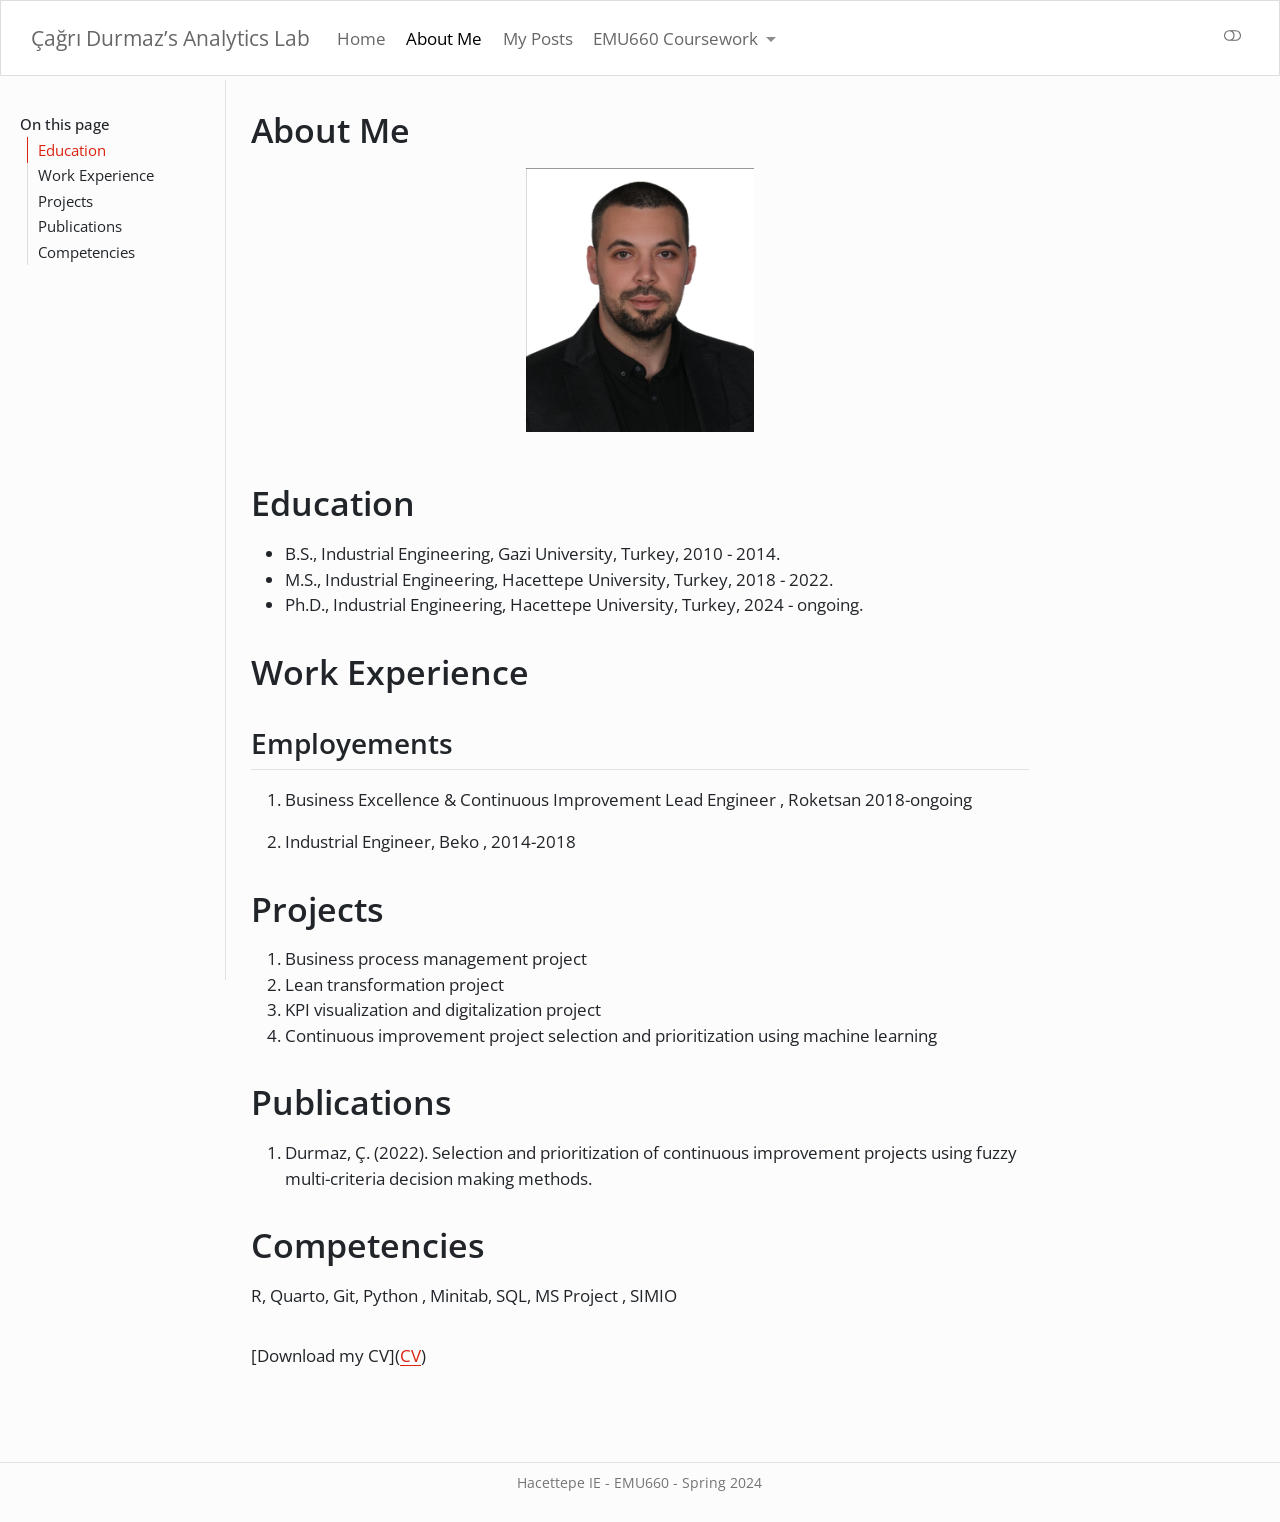
==== docs/about.html @ a5c44c81 "commit_1" ====
<!DOCTYPE html>
<html xmlns="http://www.w3.org/1999/xhtml" lang="en" xml:lang="en"><head>

<meta charset="utf-8">
<meta name="generator" content="quarto-1.5.57">

<meta name="viewport" content="width=device-width, initial-scale=1.0, user-scalable=yes">


<title>About Me – Çağrı Durmaz’s Analytics Lab</title>
<style>
code{white-space: pre-wrap;}
span.smallcaps{font-variant: small-caps;}
div.columns{display: flex; gap: min(4vw, 1.5em);}
div.column{flex: auto; overflow-x: auto;}
div.hanging-indent{margin-left: 1.5em; text-indent: -1.5em;}
ul.task-list{list-style: none;}
ul.task-list li input[type="checkbox"] {
  width: 0.8em;
  margin: 0 0.8em 0.2em -1em; /* quarto-specific, see https://github.com/quarto-dev/quarto-cli/issues/4556 */ 
  vertical-align: middle;
}
</style>


<script src="site_libs/quarto-nav/quarto-nav.js"></script>
<script src="site_libs/quarto-nav/headroom.min.js"></script>
<script src="site_libs/clipboard/clipboard.min.js"></script>
<script src="site_libs/quarto-search/autocomplete.umd.js"></script>
<script src="site_libs/quarto-search/fuse.min.js"></script>
<script src="site_libs/quarto-search/quarto-search.js"></script>
<meta name="quarto:offset" content="./">
<script src="site_libs/quarto-html/quarto.js"></script>
<script src="site_libs/quarto-html/popper.min.js"></script>
<script src="site_libs/quarto-html/tippy.umd.min.js"></script>
<script src="site_libs/quarto-html/anchor.min.js"></script>
<link href="site_libs/quarto-html/tippy.css" rel="stylesheet">
<link href="site_libs/quarto-html/quarto-syntax-highlighting.css" rel="stylesheet" class="quarto-color-scheme" id="quarto-text-highlighting-styles">
<link href="site_libs/quarto-html/quarto-syntax-highlighting-dark.css" rel="prefetch" class="quarto-color-scheme quarto-color-alternate" id="quarto-text-highlighting-styles">
<script src="site_libs/bootstrap/bootstrap.min.js"></script>
<link href="site_libs/bootstrap/bootstrap-icons.css" rel="stylesheet">
<link href="site_libs/bootstrap/bootstrap.min.css" rel="stylesheet" class="quarto-color-scheme" id="quarto-bootstrap" data-mode="light">
<link href="site_libs/bootstrap/bootstrap-dark.min.css" rel="prefetch" class="quarto-color-scheme quarto-color-alternate" id="quarto-bootstrap" data-mode="dark">
<script id="quarto-search-options" type="application/json">{
  "location": "navbar",
  "copy-button": false,
  "collapse-after": 3,
  "panel-placement": "end",
  "type": "overlay",
  "limit": 50,
  "keyboard-shortcut": [
    "f",
    "/",
    "s"
  ],
  "show-item-context": false,
  "language": {
    "search-no-results-text": "No results",
    "search-matching-documents-text": "matching documents",
    "search-copy-link-title": "Copy link to search",
    "search-hide-matches-text": "Hide additional matches",
    "search-more-match-text": "more match in this document",
    "search-more-matches-text": "more matches in this document",
    "search-clear-button-title": "Clear",
    "search-text-placeholder": "",
    "search-detached-cancel-button-title": "Cancel",
    "search-submit-button-title": "Submit",
    "search-label": "Search"
  }
}</script>


<link rel="stylesheet" href="styles.css">
</head>

<body class="docked nav-fixed">

<div id="quarto-search-results"></div>
  <header id="quarto-header" class="headroom fixed-top">
    <nav class="navbar navbar-expand-lg " data-bs-theme="dark">
      <div class="navbar-container container-fluid">
      <div class="navbar-brand-container mx-auto">
    <a class="navbar-brand" href="./index.html">
    <span class="navbar-title">Çağrı Durmaz’s Analytics Lab</span>
    </a>
  </div>
            <div id="quarto-search" class="" title="Search"></div>
          <button class="navbar-toggler" type="button" data-bs-toggle="collapse" data-bs-target="#navbarCollapse" aria-controls="navbarCollapse" role="menu" aria-expanded="false" aria-label="Toggle navigation" onclick="if (window.quartoToggleHeadroom) { window.quartoToggleHeadroom(); }">
  <span class="navbar-toggler-icon"></span>
</button>
          <div class="collapse navbar-collapse" id="navbarCollapse">
            <ul class="navbar-nav navbar-nav-scroll me-auto">
  <li class="nav-item">
    <a class="nav-link" href="./index.html"> 
<span class="menu-text">Home</span></a>
  </li>  
  <li class="nav-item">
    <a class="nav-link active" href="./about.html" aria-current="page"> 
<span class="menu-text">About Me</span></a>
  </li>  
  <li class="nav-item">
    <a class="nav-link" href="./posts.html"> 
<span class="menu-text">My Posts</span></a>
  </li>  
  <li class="nav-item dropdown ">
    <a class="nav-link dropdown-toggle" href="#" id="nav-menu-emu660-coursework" role="link" data-bs-toggle="dropdown" aria-expanded="false">
 <span class="menu-text">EMU660 Coursework</span>
    </a>
    <ul class="dropdown-menu" aria-labelledby="nav-menu-emu660-coursework">    
        <li>
    <a class="dropdown-item" href="./assignments.html">
 <span class="dropdown-text">Assignments</span></a>
  </li>  
        <li>
    <a class="dropdown-item" href="./project.html">
 <span class="dropdown-text">Project</span></a>
  </li>  
    </ul>
  </li>
</ul>
          </div> <!-- /navcollapse -->
            <div class="quarto-navbar-tools tools-wide">
    <a href="https://github.com/cagridurmaz" title="" class="quarto-navigation-tool px-1" aria-label=""><i class="bi bi-github"></i></a>
    <a href="https://www.linkedin.com/in/durmazcagri/" title="" class="quarto-navigation-tool px-1" aria-label=""><i class="bi bi-linkedin"></i></a>
  <a href="" class="quarto-color-scheme-toggle quarto-navigation-tool  px-1" onclick="window.quartoToggleColorScheme(); return false;" title="Toggle dark mode"><i class="bi"></i></a>
</div>
      </div> <!-- /container-fluid -->
    </nav>
</header>
<!-- content -->
<div id="quarto-content" class="quarto-container page-columns page-rows-contents page-layout-article page-navbar">
<!-- sidebar -->
  <nav id="quarto-sidebar" class="sidebar collapse collapse-horizontal quarto-sidebar-collapse-item sidebar-navigation docked overflow-auto">
    <nav id="TOC" role="doc-toc" class="toc-active">
    <h2 id="toc-title">On this page</h2>
   
  <ul>
  <li><a href="#education" id="toc-education" class="nav-link active" data-scroll-target="#education">Education</a></li>
  <li><a href="#work-experience" id="toc-work-experience" class="nav-link" data-scroll-target="#work-experience">Work Experience</a>
  <ul class="collapse">
  <li><a href="#employements" id="toc-employements" class="nav-link" data-scroll-target="#employements">Employements</a></li>
  </ul></li>
  <li><a href="#projects" id="toc-projects" class="nav-link" data-scroll-target="#projects">Projects</a></li>
  <li><a href="#publications" id="toc-publications" class="nav-link" data-scroll-target="#publications">Publications</a></li>
  <li><a href="#competencies" id="toc-competencies" class="nav-link" data-scroll-target="#competencies">Competencies</a></li>
  <li><a href="#section" id="toc-section" class="nav-link" data-scroll-target="#section"></a></li>
  </ul>
</nav>
</nav>
<div id="quarto-sidebar-glass" class="quarto-sidebar-collapse-item" data-bs-toggle="collapse" data-bs-target=".quarto-sidebar-collapse-item"></div>
<!-- margin-sidebar -->
    <div id="quarto-margin-sidebar" class="sidebar margin-sidebar zindex-bottom">
    </div>
<!-- main -->
<main class="content" id="quarto-document-content">

<header id="title-block-header" class="quarto-title-block default">
<div class="quarto-title">
<h1 class="title">About Me</h1>
</div>



<div class="quarto-title-meta">

    
  
    
  </div>
  


</header>


<div class="quarto-figure quarto-figure-center">
<figure class="figure">
<p><img src="images/Screenshot 2025-03-12 at 20.05.14.png" class="img-fluid quarto-figure quarto-figure-center figure-img" width="228"></p>
</figure>
</div>
<section id="education" class="level1">
<h1>Education</h1>
<ul>
<li>B.S., Industrial Engineering, Gazi University, Turkey, 2010 - 2014.</li>
<li>M.S., Industrial Engineering, Hacettepe University, Turkey, 2018 - 2022.</li>
<li>Ph.D., Industrial Engineering, Hacettepe University, Turkey, 2024 - ongoing.</li>
</ul>
</section>
<section id="work-experience" class="level1">
<h1>Work Experience</h1>
<section id="employements" class="level2">
<h2 class="anchored" data-anchor-id="employements">Employements</h2>
<ol type="1">
<li><p>Business Excellence &amp; Continuous Improvement Lead Engineer , Roketsan 2018-ongoing</p></li>
<li><p>Industrial Engineer, Beko , 2014-2018</p></li>
</ol>
</section>
</section>
<section id="projects" class="level1">
<h1>Projects</h1>
<ol type="1">
<li>Business process management project&nbsp;</li>
<li>Lean transformation project&nbsp;</li>
<li>KPI visualization and digitalization project&nbsp;</li>
<li>Continuous improvement project selection and prioritization using machine learning&nbsp;</li>
</ol>
</section>
<section id="publications" class="level1">
<h1>Publications</h1>
<ol type="1">
<li>Durmaz, Ç. (2022). Selection and prioritization of continuous improvement projects using fuzzy multi-criteria decision making methods.</li>
</ol>
</section>
<section id="competencies" class="level1">
<h1>Competencies</h1>
<p>R, Quarto, Git, Python , Minitab, SQL, MS Project , SIMIO</p>
</section>
<section id="section" class="level1">
<h1></h1>
<p>[Download my CV](<a href="docs/Cagri_Durmaz">CV</a>)</p>


</section>

<a onclick="window.scrollTo(0, 0); return false;" role="button" id="quarto-back-to-top"><i class="bi bi-arrow-up"></i> Back to top</a></main> <!-- /main -->
<script id="quarto-html-after-body" type="application/javascript">
window.document.addEventListener("DOMContentLoaded", function (event) {
  const toggleBodyColorMode = (bsSheetEl) => {
    const mode = bsSheetEl.getAttribute("data-mode");
    const bodyEl = window.document.querySelector("body");
    if (mode === "dark") {
      bodyEl.classList.add("quarto-dark");
      bodyEl.classList.remove("quarto-light");
    } else {
      bodyEl.classList.add("quarto-light");
      bodyEl.classList.remove("quarto-dark");
    }
  }
  const toggleBodyColorPrimary = () => {
    const bsSheetEl = window.document.querySelector("link#quarto-bootstrap");
    if (bsSheetEl) {
      toggleBodyColorMode(bsSheetEl);
    }
  }
  toggleBodyColorPrimary();  
  const disableStylesheet = (stylesheets) => {
    for (let i=0; i < stylesheets.length; i++) {
      const stylesheet = stylesheets[i];
      stylesheet.rel = 'prefetch';
    }
  }
  const enableStylesheet = (stylesheets) => {
    for (let i=0; i < stylesheets.length; i++) {
      const stylesheet = stylesheets[i];
      stylesheet.rel = 'stylesheet';
    }
  }
  const manageTransitions = (selector, allowTransitions) => {
    const els = window.document.querySelectorAll(selector);
    for (let i=0; i < els.length; i++) {
      const el = els[i];
      if (allowTransitions) {
        el.classList.remove('notransition');
      } else {
        el.classList.add('notransition');
      }
    }
  }
  const toggleGiscusIfUsed = (isAlternate, darkModeDefault) => {
    const baseTheme = document.querySelector('#giscus-base-theme')?.value ?? 'light';
    const alternateTheme = document.querySelector('#giscus-alt-theme')?.value ?? 'dark';
    let newTheme = '';
    if(darkModeDefault) {
      newTheme = isAlternate ? baseTheme : alternateTheme;
    } else {
      newTheme = isAlternate ? alternateTheme : baseTheme;
    }
    const changeGiscusTheme = () => {
      // From: https://github.com/giscus/giscus/issues/336
      const sendMessage = (message) => {
        const iframe = document.querySelector('iframe.giscus-frame');
        if (!iframe) return;
        iframe.contentWindow.postMessage({ giscus: message }, 'https://giscus.app');
      }
      sendMessage({
        setConfig: {
          theme: newTheme
        }
      });
    }
    const isGiscussLoaded = window.document.querySelector('iframe.giscus-frame') !== null;
    if (isGiscussLoaded) {
      changeGiscusTheme();
    }
  }
  const toggleColorMode = (alternate) => {
    // Switch the stylesheets
    const alternateStylesheets = window.document.querySelectorAll('link.quarto-color-scheme.quarto-color-alternate');
    manageTransitions('#quarto-margin-sidebar .nav-link', false);
    if (alternate) {
      enableStylesheet(alternateStylesheets);
      for (const sheetNode of alternateStylesheets) {
        if (sheetNode.id === "quarto-bootstrap") {
          toggleBodyColorMode(sheetNode);
        }
      }
    } else {
      disableStylesheet(alternateStylesheets);
      toggleBodyColorPrimary();
    }
    manageTransitions('#quarto-margin-sidebar .nav-link', true);
    // Switch the toggles
    const toggles = window.document.querySelectorAll('.quarto-color-scheme-toggle');
    for (let i=0; i < toggles.length; i++) {
      const toggle = toggles[i];
      if (toggle) {
        if (alternate) {
          toggle.classList.add("alternate");     
        } else {
          toggle.classList.remove("alternate");
        }
      }
    }
    // Hack to workaround the fact that safari doesn't
    // properly recolor the scrollbar when toggling (#1455)
    if (navigator.userAgent.indexOf('Safari') > 0 && navigator.userAgent.indexOf('Chrome') == -1) {
      manageTransitions("body", false);
      window.scrollTo(0, 1);
      setTimeout(() => {
        window.scrollTo(0, 0);
        manageTransitions("body", true);
      }, 40);  
    }
  }
  const isFileUrl = () => { 
    return window.location.protocol === 'file:';
  }
  const hasAlternateSentinel = () => {  
    let styleSentinel = getColorSchemeSentinel();
    if (styleSentinel !== null) {
      return styleSentinel === "alternate";
    } else {
      return false;
    }
  }
  const setStyleSentinel = (alternate) => {
    const value = alternate ? "alternate" : "default";
    if (!isFileUrl()) {
      window.localStorage.setItem("quarto-color-scheme", value);
    } else {
      localAlternateSentinel = value;
    }
  }
  const getColorSchemeSentinel = () => {
    if (!isFileUrl()) {
      const storageValue = window.localStorage.getItem("quarto-color-scheme");
      return storageValue != null ? storageValue : localAlternateSentinel;
    } else {
      return localAlternateSentinel;
    }
  }
  const darkModeDefault = false;
  let localAlternateSentinel = darkModeDefault ? 'alternate' : 'default';
  // Dark / light mode switch
  window.quartoToggleColorScheme = () => {
    // Read the current dark / light value 
    let toAlternate = !hasAlternateSentinel();
    toggleColorMode(toAlternate);
    setStyleSentinel(toAlternate);
    toggleGiscusIfUsed(toAlternate, darkModeDefault);
  };
  // Ensure there is a toggle, if there isn't float one in the top right
  if (window.document.querySelector('.quarto-color-scheme-toggle') === null) {
    const a = window.document.createElement('a');
    a.classList.add('top-right');
    a.classList.add('quarto-color-scheme-toggle');
    a.href = "";
    a.onclick = function() { try { window.quartoToggleColorScheme(); } catch {} return false; };
    const i = window.document.createElement("i");
    i.classList.add('bi');
    a.appendChild(i);
    window.document.body.appendChild(a);
  }
  // Switch to dark mode if need be
  if (hasAlternateSentinel()) {
    toggleColorMode(true);
  } else {
    toggleColorMode(false);
  }
  const icon = "";
  const anchorJS = new window.AnchorJS();
  anchorJS.options = {
    placement: 'right',
    icon: icon
  };
  anchorJS.add('.anchored');
  const isCodeAnnotation = (el) => {
    for (const clz of el.classList) {
      if (clz.startsWith('code-annotation-')) {                     
        return true;
      }
    }
    return false;
  }
  const onCopySuccess = function(e) {
    // button target
    const button = e.trigger;
    // don't keep focus
    button.blur();
    // flash "checked"
    button.classList.add('code-copy-button-checked');
    var currentTitle = button.getAttribute("title");
    button.setAttribute("title", "Copied!");
    let tooltip;
    if (window.bootstrap) {
      button.setAttribute("data-bs-toggle", "tooltip");
      button.setAttribute("data-bs-placement", "left");
      button.setAttribute("data-bs-title", "Copied!");
      tooltip = new bootstrap.Tooltip(button, 
        { trigger: "manual", 
          customClass: "code-copy-button-tooltip",
          offset: [0, -8]});
      tooltip.show();    
    }
    setTimeout(function() {
      if (tooltip) {
        tooltip.hide();
        button.removeAttribute("data-bs-title");
        button.removeAttribute("data-bs-toggle");
        button.removeAttribute("data-bs-placement");
      }
      button.setAttribute("title", currentTitle);
      button.classList.remove('code-copy-button-checked');
    }, 1000);
    // clear code selection
    e.clearSelection();
  }
  const getTextToCopy = function(trigger) {
      const codeEl = trigger.previousElementSibling.cloneNode(true);
      for (const childEl of codeEl.children) {
        if (isCodeAnnotation(childEl)) {
          childEl.remove();
        }
      }
      return codeEl.innerText;
  }
  const clipboard = new window.ClipboardJS('.code-copy-button:not([data-in-quarto-modal])', {
    text: getTextToCopy
  });
  clipboard.on('success', onCopySuccess);
  if (window.document.getElementById('quarto-embedded-source-code-modal')) {
    // For code content inside modals, clipBoardJS needs to be initialized with a container option
    // TODO: Check when it could be a function (https://github.com/zenorocha/clipboard.js/issues/860)
    const clipboardModal = new window.ClipboardJS('.code-copy-button[data-in-quarto-modal]', {
      text: getTextToCopy,
      container: window.document.getElementById('quarto-embedded-source-code-modal')
    });
    clipboardModal.on('success', onCopySuccess);
  }
    var localhostRegex = new RegExp(/^(?:http|https):\/\/localhost\:?[0-9]*\//);
    var mailtoRegex = new RegExp(/^mailto:/);
      var filterRegex = new RegExp('/' + window.location.host + '/');
    var isInternal = (href) => {
        return filterRegex.test(href) || localhostRegex.test(href) || mailtoRegex.test(href);
    }
    // Inspect non-navigation links and adorn them if external
 	var links = window.document.querySelectorAll('a[href]:not(.nav-link):not(.navbar-brand):not(.toc-action):not(.sidebar-link):not(.sidebar-item-toggle):not(.pagination-link):not(.no-external):not([aria-hidden]):not(.dropdown-item):not(.quarto-navigation-tool):not(.about-link)');
    for (var i=0; i<links.length; i++) {
      const link = links[i];
      if (!isInternal(link.href)) {
        // undo the damage that might have been done by quarto-nav.js in the case of
        // links that we want to consider external
        if (link.dataset.originalHref !== undefined) {
          link.href = link.dataset.originalHref;
        }
      }
    }
  function tippyHover(el, contentFn, onTriggerFn, onUntriggerFn) {
    const config = {
      allowHTML: true,
      maxWidth: 500,
      delay: 100,
      arrow: false,
      appendTo: function(el) {
          return el.parentElement;
      },
      interactive: true,
      interactiveBorder: 10,
      theme: 'quarto',
      placement: 'bottom-start',
    };
    if (contentFn) {
      config.content = contentFn;
    }
    if (onTriggerFn) {
      config.onTrigger = onTriggerFn;
    }
    if (onUntriggerFn) {
      config.onUntrigger = onUntriggerFn;
    }
    window.tippy(el, config); 
  }
  const noterefs = window.document.querySelectorAll('a[role="doc-noteref"]');
  for (var i=0; i<noterefs.length; i++) {
    const ref = noterefs[i];
    tippyHover(ref, function() {
      // use id or data attribute instead here
      let href = ref.getAttribute('data-footnote-href') || ref.getAttribute('href');
      try { href = new URL(href).hash; } catch {}
      const id = href.replace(/^#\/?/, "");
      const note = window.document.getElementById(id);
      if (note) {
        return note.innerHTML;
      } else {
        return "";
      }
    });
  }
  const xrefs = window.document.querySelectorAll('a.quarto-xref');
  const processXRef = (id, note) => {
    // Strip column container classes
    const stripColumnClz = (el) => {
      el.classList.remove("page-full", "page-columns");
      if (el.children) {
        for (const child of el.children) {
          stripColumnClz(child);
        }
      }
    }
    stripColumnClz(note)
    if (id === null || id.startsWith('sec-')) {
      // Special case sections, only their first couple elements
      const container = document.createElement("div");
      if (note.children && note.children.length > 2) {
        container.appendChild(note.children[0].cloneNode(true));
        for (let i = 1; i < note.children.length; i++) {
          const child = note.children[i];
          if (child.tagName === "P" && child.innerText === "") {
            continue;
          } else {
            container.appendChild(child.cloneNode(true));
            break;
          }
        }
        if (window.Quarto?.typesetMath) {
          window.Quarto.typesetMath(container);
        }
        return container.innerHTML
      } else {
        if (window.Quarto?.typesetMath) {
          window.Quarto.typesetMath(note);
        }
        return note.innerHTML;
      }
    } else {
      // Remove any anchor links if they are present
      const anchorLink = note.querySelector('a.anchorjs-link');
      if (anchorLink) {
        anchorLink.remove();
      }
      if (window.Quarto?.typesetMath) {
        window.Quarto.typesetMath(note);
      }
      // TODO in 1.5, we should make sure this works without a callout special case
      if (note.classList.contains("callout")) {
        return note.outerHTML;
      } else {
        return note.innerHTML;
      }
    }
  }
  for (var i=0; i<xrefs.length; i++) {
    const xref = xrefs[i];
    tippyHover(xref, undefined, function(instance) {
      instance.disable();
      let url = xref.getAttribute('href');
      let hash = undefined; 
      if (url.startsWith('#')) {
        hash = url;
      } else {
        try { hash = new URL(url).hash; } catch {}
      }
      if (hash) {
        const id = hash.replace(/^#\/?/, "");
        const note = window.document.getElementById(id);
        if (note !== null) {
          try {
            const html = processXRef(id, note.cloneNode(true));
            instance.setContent(html);
          } finally {
            instance.enable();
            instance.show();
          }
        } else {
          // See if we can fetch this
          fetch(url.split('#')[0])
          .then(res => res.text())
          .then(html => {
            const parser = new DOMParser();
            const htmlDoc = parser.parseFromString(html, "text/html");
            const note = htmlDoc.getElementById(id);
            if (note !== null) {
              const html = processXRef(id, note);
              instance.setContent(html);
            } 
          }).finally(() => {
            instance.enable();
            instance.show();
          });
        }
      } else {
        // See if we can fetch a full url (with no hash to target)
        // This is a special case and we should probably do some content thinning / targeting
        fetch(url)
        .then(res => res.text())
        .then(html => {
          const parser = new DOMParser();
          const htmlDoc = parser.parseFromString(html, "text/html");
          const note = htmlDoc.querySelector('main.content');
          if (note !== null) {
            // This should only happen for chapter cross references
            // (since there is no id in the URL)
            // remove the first header
            if (note.children.length > 0 && note.children[0].tagName === "HEADER") {
              note.children[0].remove();
            }
            const html = processXRef(null, note);
            instance.setContent(html);
          } 
        }).finally(() => {
          instance.enable();
          instance.show();
        });
      }
    }, function(instance) {
    });
  }
      let selectedAnnoteEl;
      const selectorForAnnotation = ( cell, annotation) => {
        let cellAttr = 'data-code-cell="' + cell + '"';
        let lineAttr = 'data-code-annotation="' +  annotation + '"';
        const selector = 'span[' + cellAttr + '][' + lineAttr + ']';
        return selector;
      }
      const selectCodeLines = (annoteEl) => {
        const doc = window.document;
        const targetCell = annoteEl.getAttribute("data-target-cell");
        const targetAnnotation = annoteEl.getAttribute("data-target-annotation");
        const annoteSpan = window.document.querySelector(selectorForAnnotation(targetCell, targetAnnotation));
        const lines = annoteSpan.getAttribute("data-code-lines").split(",");
        const lineIds = lines.map((line) => {
          return targetCell + "-" + line;
        })
        let top = null;
        let height = null;
        let parent = null;
        if (lineIds.length > 0) {
            //compute the position of the single el (top and bottom and make a div)
            const el = window.document.getElementById(lineIds[0]);
            top = el.offsetTop;
            height = el.offsetHeight;
            parent = el.parentElement.parentElement;
          if (lineIds.length > 1) {
            const lastEl = window.document.getElementById(lineIds[lineIds.length - 1]);
            const bottom = lastEl.offsetTop + lastEl.offsetHeight;
            height = bottom - top;
          }
          if (top !== null && height !== null && parent !== null) {
            // cook up a div (if necessary) and position it 
            let div = window.document.getElementById("code-annotation-line-highlight");
            if (div === null) {
              div = window.document.createElement("div");
              div.setAttribute("id", "code-annotation-line-highlight");
              div.style.position = 'absolute';
              parent.appendChild(div);
            }
            div.style.top = top - 2 + "px";
            div.style.height = height + 4 + "px";
            div.style.left = 0;
            let gutterDiv = window.document.getElementById("code-annotation-line-highlight-gutter");
            if (gutterDiv === null) {
              gutterDiv = window.document.createElement("div");
              gutterDiv.setAttribute("id", "code-annotation-line-highlight-gutter");
              gutterDiv.style.position = 'absolute';
              const codeCell = window.document.getElementById(targetCell);
              const gutter = codeCell.querySelector('.code-annotation-gutter');
              gutter.appendChild(gutterDiv);
            }
            gutterDiv.style.top = top - 2 + "px";
            gutterDiv.style.height = height + 4 + "px";
          }
          selectedAnnoteEl = annoteEl;
        }
      };
      const unselectCodeLines = () => {
        const elementsIds = ["code-annotation-line-highlight", "code-annotation-line-highlight-gutter"];
        elementsIds.forEach((elId) => {
          const div = window.document.getElementById(elId);
          if (div) {
            div.remove();
          }
        });
        selectedAnnoteEl = undefined;
      };
        // Handle positioning of the toggle
    window.addEventListener(
      "resize",
      throttle(() => {
        elRect = undefined;
        if (selectedAnnoteEl) {
          selectCodeLines(selectedAnnoteEl);
        }
      }, 10)
    );
    function throttle(fn, ms) {
    let throttle = false;
    let timer;
      return (...args) => {
        if(!throttle) { // first call gets through
            fn.apply(this, args);
            throttle = true;
        } else { // all the others get throttled
            if(timer) clearTimeout(timer); // cancel #2
            timer = setTimeout(() => {
              fn.apply(this, args);
              timer = throttle = false;
            }, ms);
        }
      };
    }
      // Attach click handler to the DT
      const annoteDls = window.document.querySelectorAll('dt[data-target-cell]');
      for (const annoteDlNode of annoteDls) {
        annoteDlNode.addEventListener('click', (event) => {
          const clickedEl = event.target;
          if (clickedEl !== selectedAnnoteEl) {
            unselectCodeLines();
            const activeEl = window.document.querySelector('dt[data-target-cell].code-annotation-active');
            if (activeEl) {
              activeEl.classList.remove('code-annotation-active');
            }
            selectCodeLines(clickedEl);
            clickedEl.classList.add('code-annotation-active');
          } else {
            // Unselect the line
            unselectCodeLines();
            clickedEl.classList.remove('code-annotation-active');
          }
        });
      }
  const findCites = (el) => {
    const parentEl = el.parentElement;
    if (parentEl) {
      const cites = parentEl.dataset.cites;
      if (cites) {
        return {
          el,
          cites: cites.split(' ')
        };
      } else {
        return findCites(el.parentElement)
      }
    } else {
      return undefined;
    }
  };
  var bibliorefs = window.document.querySelectorAll('a[role="doc-biblioref"]');
  for (var i=0; i<bibliorefs.length; i++) {
    const ref = bibliorefs[i];
    const citeInfo = findCites(ref);
    if (citeInfo) {
      tippyHover(citeInfo.el, function() {
        var popup = window.document.createElement('div');
        citeInfo.cites.forEach(function(cite) {
          var citeDiv = window.document.createElement('div');
          citeDiv.classList.add('hanging-indent');
          citeDiv.classList.add('csl-entry');
          var biblioDiv = window.document.getElementById('ref-' + cite);
          if (biblioDiv) {
            citeDiv.innerHTML = biblioDiv.innerHTML;
          }
          popup.appendChild(citeDiv);
        });
        return popup.innerHTML;
      });
    }
  }
});
</script>
</div> <!-- /content -->
<footer class="footer">
  <div class="nav-footer">
    <div class="nav-footer-left">
      &nbsp;
    </div>   
    <div class="nav-footer-center">
<p>Hacettepe IE - EMU660 - Spring 2024</p>
</div>
    <div class="nav-footer-right">
      &nbsp;
    </div>
  </div>
</footer>




</body></html>
---- docs/site_libs/quarto-html/quarto-syntax-highlighting.css ----
/* quarto syntax highlight colors */
:root {
  --quarto-hl-ot-color: #003B4F;
  --quarto-hl-at-color: #657422;
  --quarto-hl-ss-color: #20794D;
  --quarto-hl-an-color: #5E5E5E;
  --quarto-hl-fu-color: #4758AB;
  --quarto-hl-st-color: #20794D;
  --quarto-hl-cf-color: #003B4F;
  --quarto-hl-op-color: #5E5E5E;
  --quarto-hl-er-color: #AD0000;
  --quarto-hl-bn-color: #AD0000;
  --quarto-hl-al-color: #AD0000;
  --quarto-hl-va-color: #111111;
  --quarto-hl-bu-color: inherit;
  --quarto-hl-ex-color: inherit;
  --quarto-hl-pp-color: #AD0000;
  --quarto-hl-in-color: #5E5E5E;
  --quarto-hl-vs-color: #20794D;
  --quarto-hl-wa-color: #5E5E5E;
  --quarto-hl-do-color: #5E5E5E;
  --quarto-hl-im-color: #00769E;
  --quarto-hl-ch-color: #20794D;
  --quarto-hl-dt-color: #AD0000;
  --quarto-hl-fl-color: #AD0000;
  --quarto-hl-co-color: #5E5E5E;
  --quarto-hl-cv-color: #5E5E5E;
  --quarto-hl-cn-color: #8f5902;
  --quarto-hl-sc-color: #5E5E5E;
  --quarto-hl-dv-color: #AD0000;
  --quarto-hl-kw-color: #003B4F;
}

/* other quarto variables */
:root {
  --quarto-font-monospace: SFMono-Regular, Menlo, Monaco, Consolas, "Liberation Mono", "Courier New", monospace;
}

pre > code.sourceCode > span {
  color: #003B4F;
}

code span {
  color: #003B4F;
}

code.sourceCode > span {
  color: #003B4F;
}

div.sourceCode,
div.sourceCode pre.sourceCode {
  color: #003B4F;
}

code span.ot {
  color: #003B4F;
  font-style: inherit;
}

code span.at {
  color: #657422;
  font-style: inherit;
}

code span.ss {
  color: #20794D;
  font-style: inherit;
}

code span.an {
  color: #5E5E5E;
  font-style: inherit;
}

code span.fu {
  color: #4758AB;
  font-style: inherit;
}

code span.st {
  color: #20794D;
  font-style: inherit;
}

code span.cf {
  color: #003B4F;
  font-weight: bold;
  font-style: inherit;
}

code span.op {
  color: #5E5E5E;
  font-style: inherit;
}

code span.er {
  color: #AD0000;
  font-style: inherit;
}

code span.bn {
  color: #AD0000;
  font-style: inherit;
}

code span.al {
  color: #AD0000;
  font-style: inherit;
}

code span.va {
  color: #111111;
  font-style: inherit;
}

code span.bu {
  font-style: inherit;
}

code span.ex {
  font-style: inherit;
}

code span.pp {
  color: #AD0000;
  font-style: inherit;
}

code span.in {
  color: #5E5E5E;
  font-style: inherit;
}

code span.vs {
  color: #20794D;
  font-style: inherit;
}

code span.wa {
  color: #5E5E5E;
  font-style: italic;
}

code span.do {
  color: #5E5E5E;
  font-style: italic;
}

code span.im {
  color: #00769E;
  font-style: inherit;
}

code span.ch {
  color: #20794D;
  font-style: inherit;
}

code span.dt {
  color: #AD0000;
  font-style: inherit;
}

code span.fl {
  color: #AD0000;
  font-style: inherit;
}

code span.co {
  color: #5E5E5E;
  font-style: inherit;
}

code span.cv {
  color: #5E5E5E;
  font-style: italic;
}

code span.cn {
  color: #8f5902;
  font-style: inherit;
}

code span.sc {
  color: #5E5E5E;
  font-style: inherit;
}

code span.dv {
  color: #AD0000;
  font-style: inherit;
}

code span.kw {
  color: #003B4F;
  font-weight: bold;
  font-style: inherit;
}

.prevent-inlining {
  content: "</";
}

/*# sourceMappingURL=debc5d5d77c3f9108843748ff7464032.css.map */
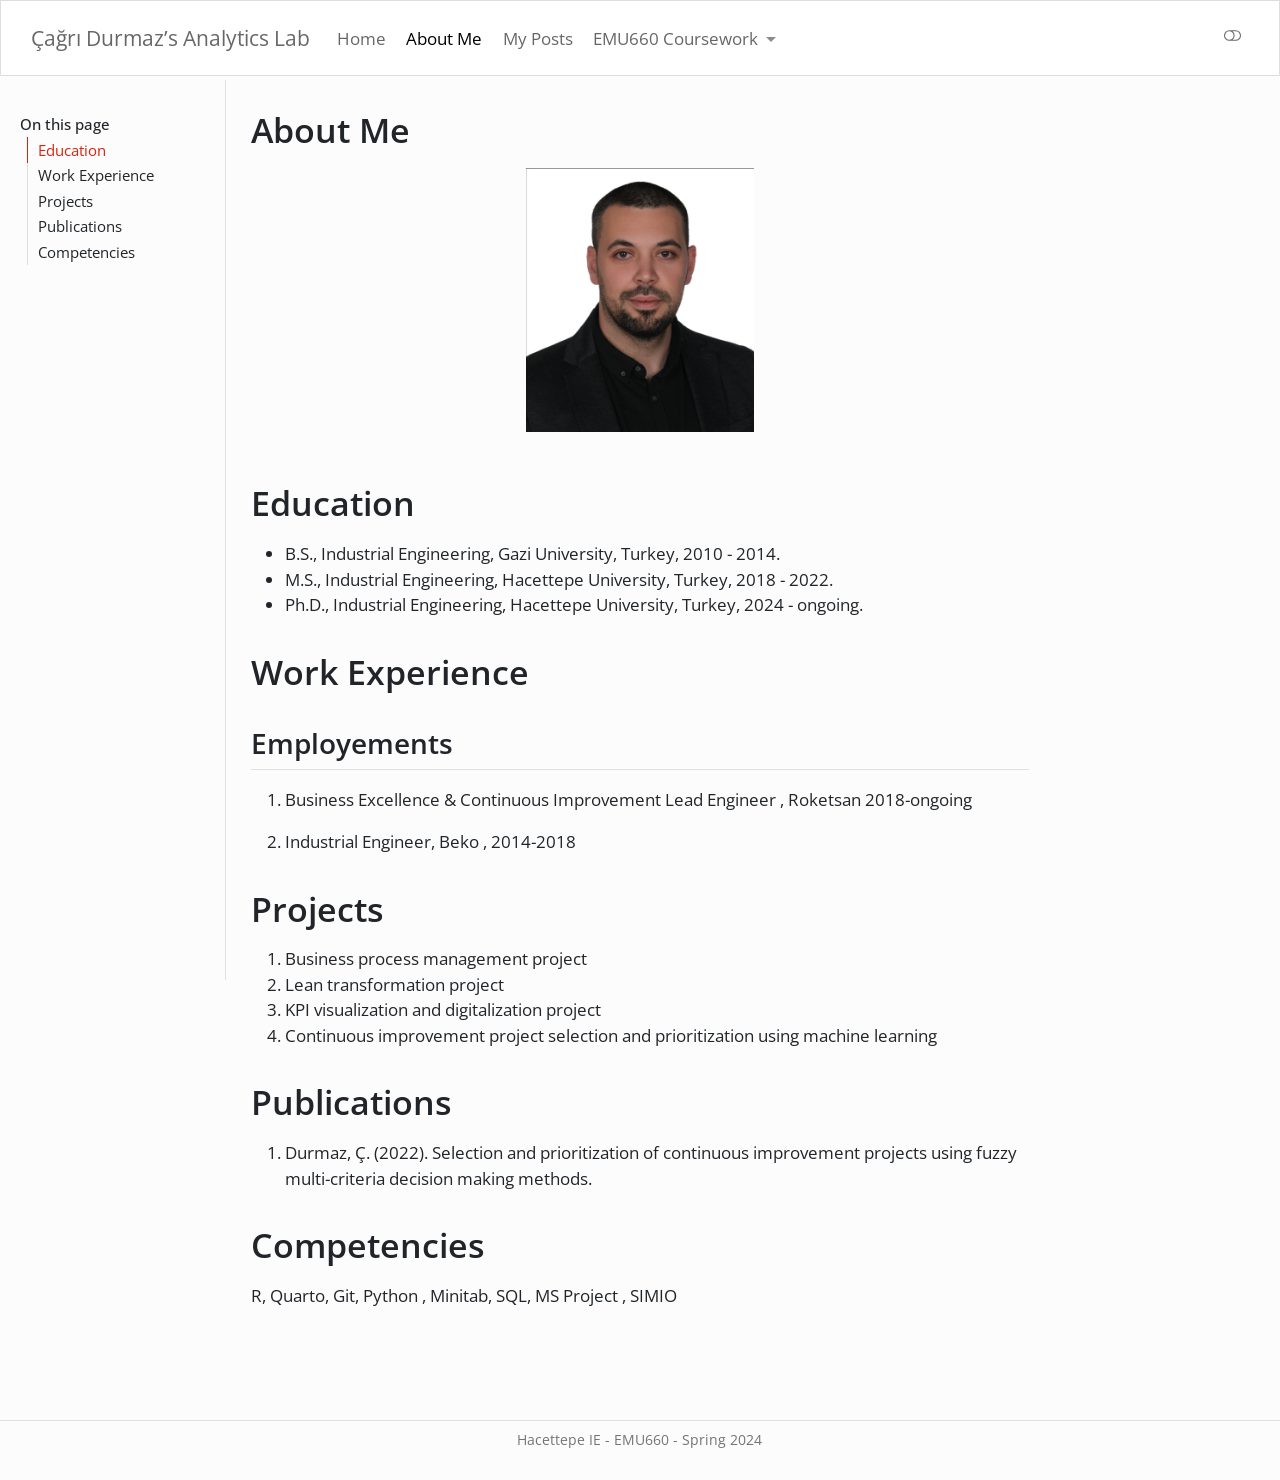
==== commit 3c0da50a: "Update about.html" ====
--- a/docs/about.html
+++ b/docs/about.html
@@ -217,7 +217,6 @@
 </section>
 <section id="section" class="level1">
 <h1></h1>
-<p>[Download my CV](<a href="docs/Cagri_Durmaz">CV</a>)</p>
 
 
 </section>
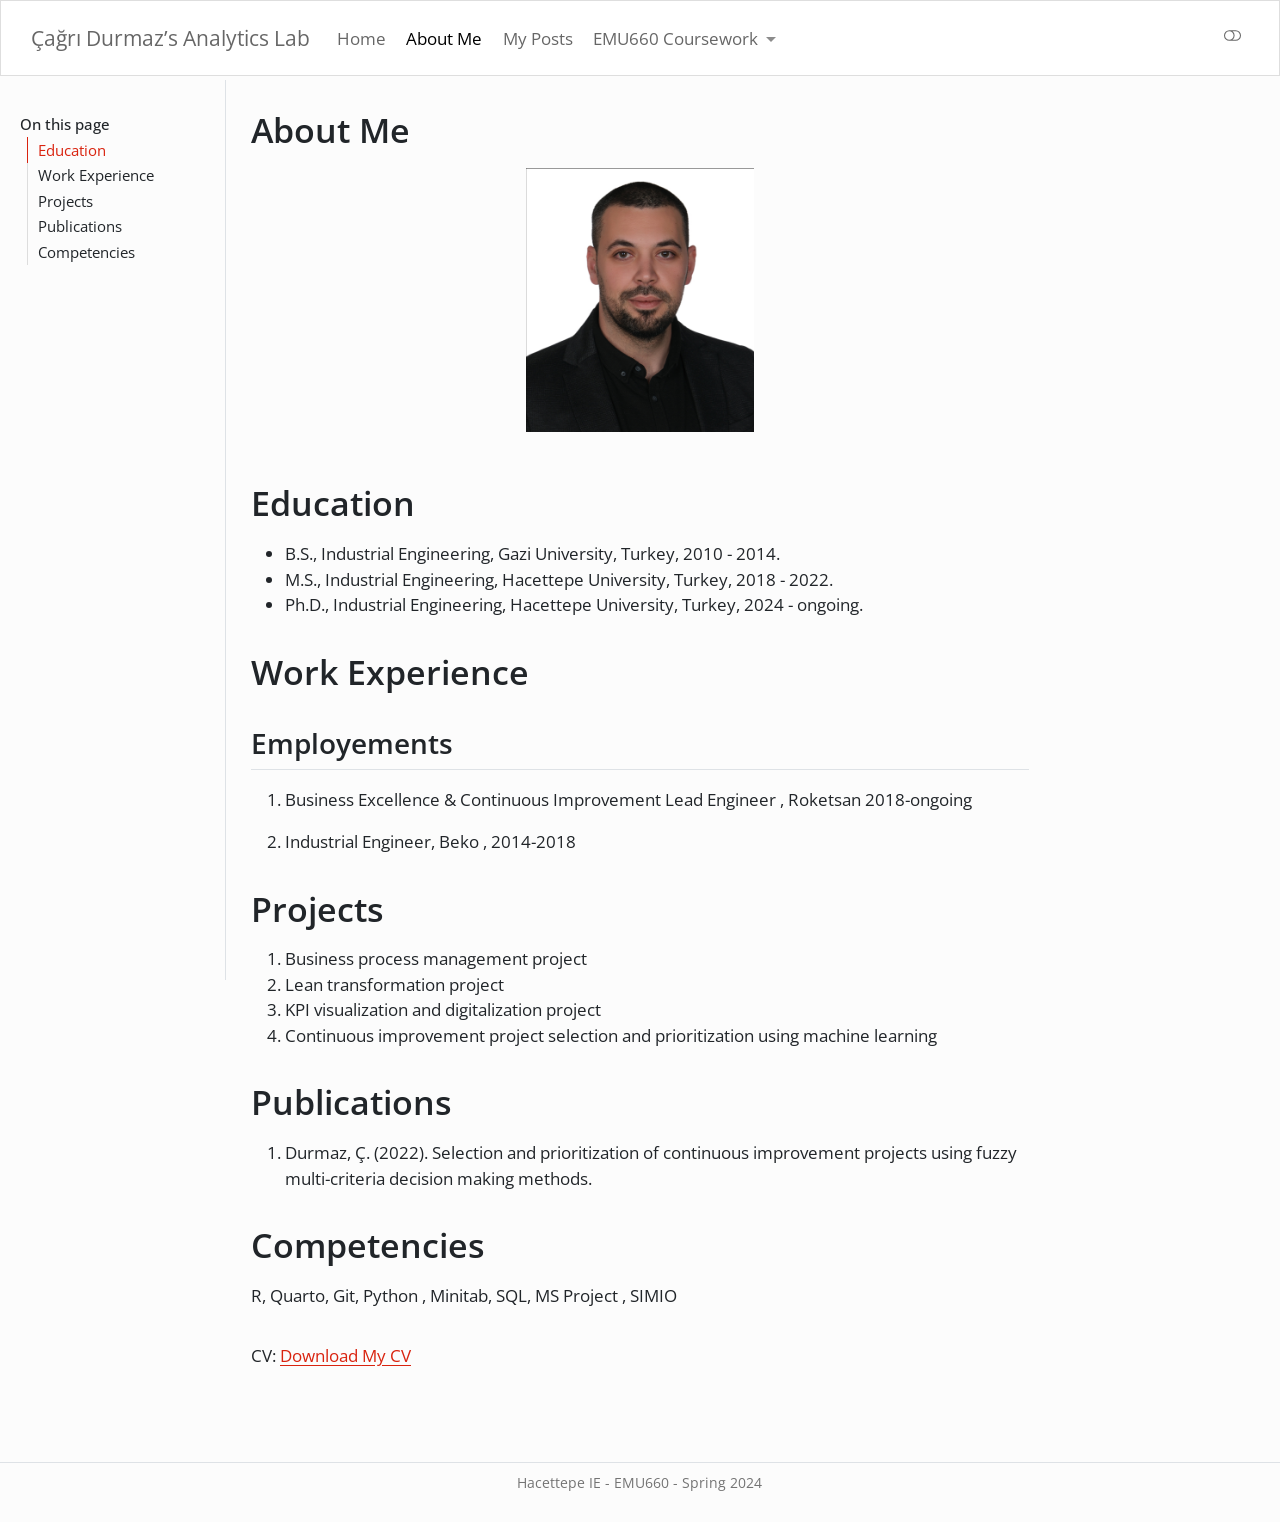
==== commit 79d811ca: "CV" ====
--- a/docs/about.html
+++ b/docs/about.html
@@ -217,6 +217,7 @@
 </section>
 <section id="section" class="level1">
 <h1></h1>
+<p>CV: <a href="Cagri_Durmaz.pdf" download="CagriDurmazCV.pdf" target="_blank">Download My CV</a></p>
 
 
 </section>
